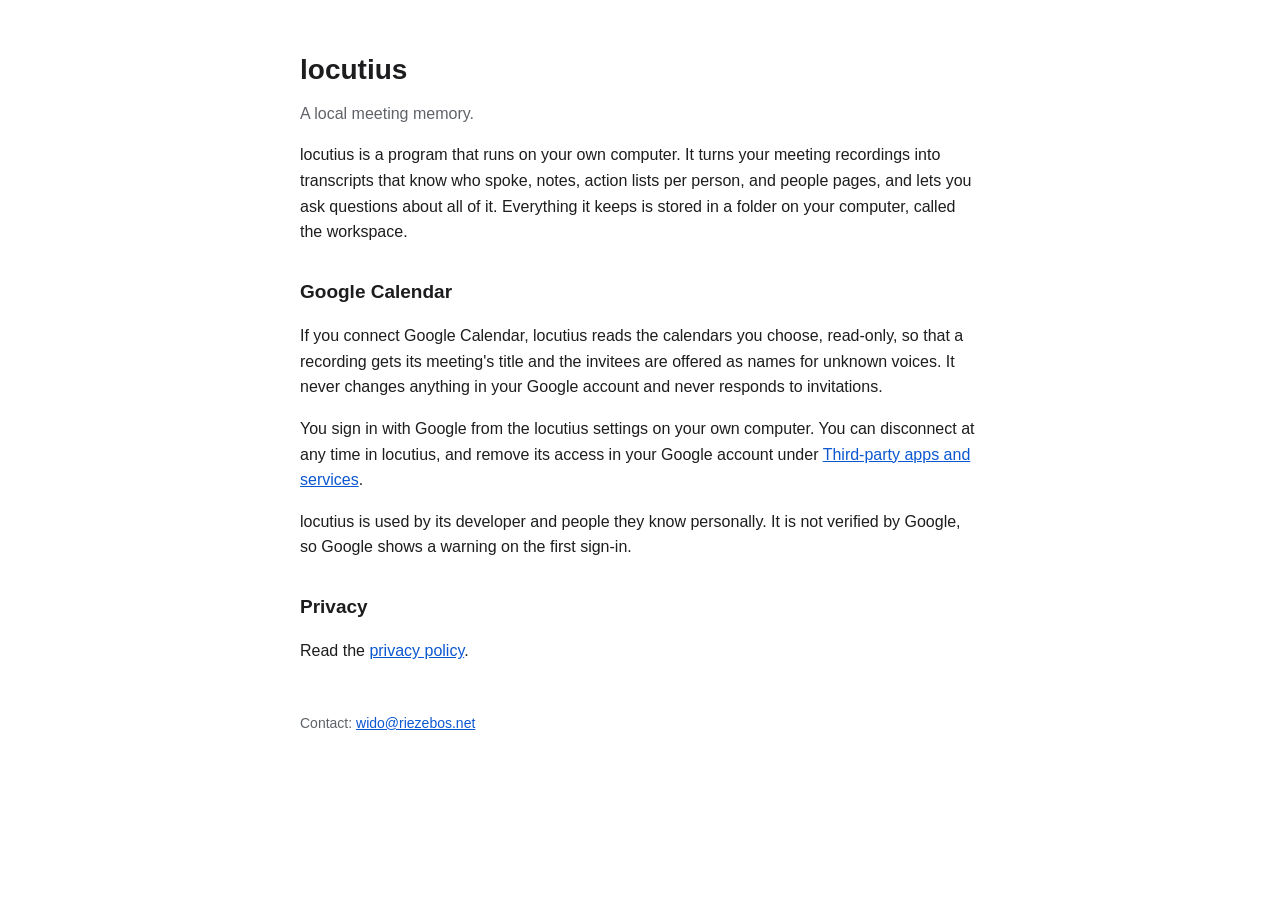
==== locutius/index.html @ e172994d "locutius home page and privacy policy Co-Authored-By: Claude Opus 5.5 <noreply@anthropic.com>" ====
<!doctype html>
<html lang="en">
<head>
<meta charset="utf-8">
<meta name="viewport" content="width=device-width, initial-scale=1">
<title>locutius</title>
<link rel="stylesheet" href="style.css">
</head>
<body>
<main>
<h1>locutius</h1>
<p class="sub">A local meeting memory.</p>
<p>locutius is a program that runs on your own computer. It turns your meeting recordings into transcripts that know who spoke, notes, action lists per person, and people pages, and lets you ask questions about all of it. Everything it keeps is stored in a folder on your computer, called the workspace.</p>
<h2>Google Calendar</h2>
<p>If you connect Google Calendar, locutius reads the calendars you choose, read-only, so that a recording gets its meeting's title and the invitees are offered as names for unknown voices. It never changes anything in your Google account and never responds to invitations.</p>
<p>You sign in with Google from the locutius settings on your own computer. You can disconnect at any time in locutius, and remove its access in your Google account under <a href="https://myaccount.google.com/connections">Third-party apps and services</a>.</p>
<p>locutius is used by its developer and people they know personally. It is not verified by Google, so Google shows a warning on the first sign-in.</p>
<h2>Privacy</h2>
<p>Read the <a href="privacy.html">privacy policy</a>.</p>
<footer>Contact: <a href="mailto:wido@riezebos.net">wido@riezebos.net</a></footer>
</main>
</body>
</html>
---- locutius/style.css ----
:root { --bg: #ffffff; --text: #1d1d1f; --muted: #5f6368; --link: #0b57d0; }
@media (prefers-color-scheme: dark) { :root { --bg: #161618; --text: #ececec; --muted: #a0a0a5; --link: #8ab4f8; } }
body { margin: 0; background: var(--bg); color: var(--text); font: 16px/1.6 -apple-system, BlinkMacSystemFont, "Segoe UI", Roboto, sans-serif; }
main { max-width: 680px; margin: 0 auto; padding: 48px 16px 64px; }
h1 { font-size: 28px; margin: 0 0 8px; }
h2 { font-size: 19px; margin: 32px 0 8px; }
p, li { color: var(--text); }
.sub { color: var(--muted); margin-top: 0; }
a { color: var(--link); }
footer { margin-top: 48px; color: var(--muted); font-size: 14px; }
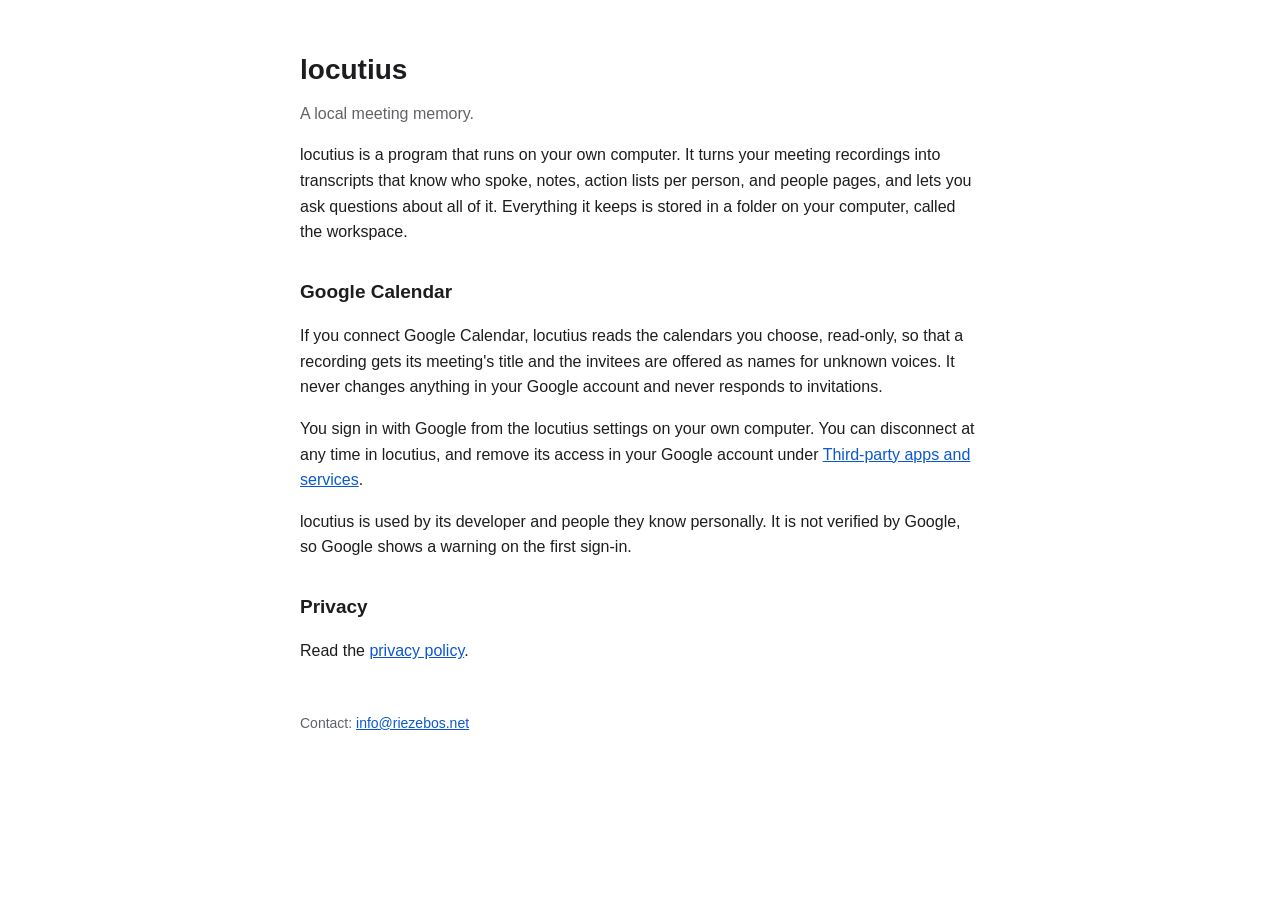
==== commit 0f52335b: "Update footer email address in index.html" ====
--- a/locutius/index.html
+++ b/locutius/index.html
@@ -17,7 +17,7 @@
 <p>locutius is used by its developer and people they know personally. It is not verified by Google, so Google shows a warning on the first sign-in.</p>
 <h2>Privacy</h2>
 <p>Read the <a href="privacy.html">privacy policy</a>.</p>
-<footer>Contact: <a href="mailto:wido@riezebos.net">wido@riezebos.net</a></footer>
+<footer>Contact: <a href="mailto:info@riezebos.net">info@riezebos.net</a></footer>
 </main>
 </body>
 </html>
